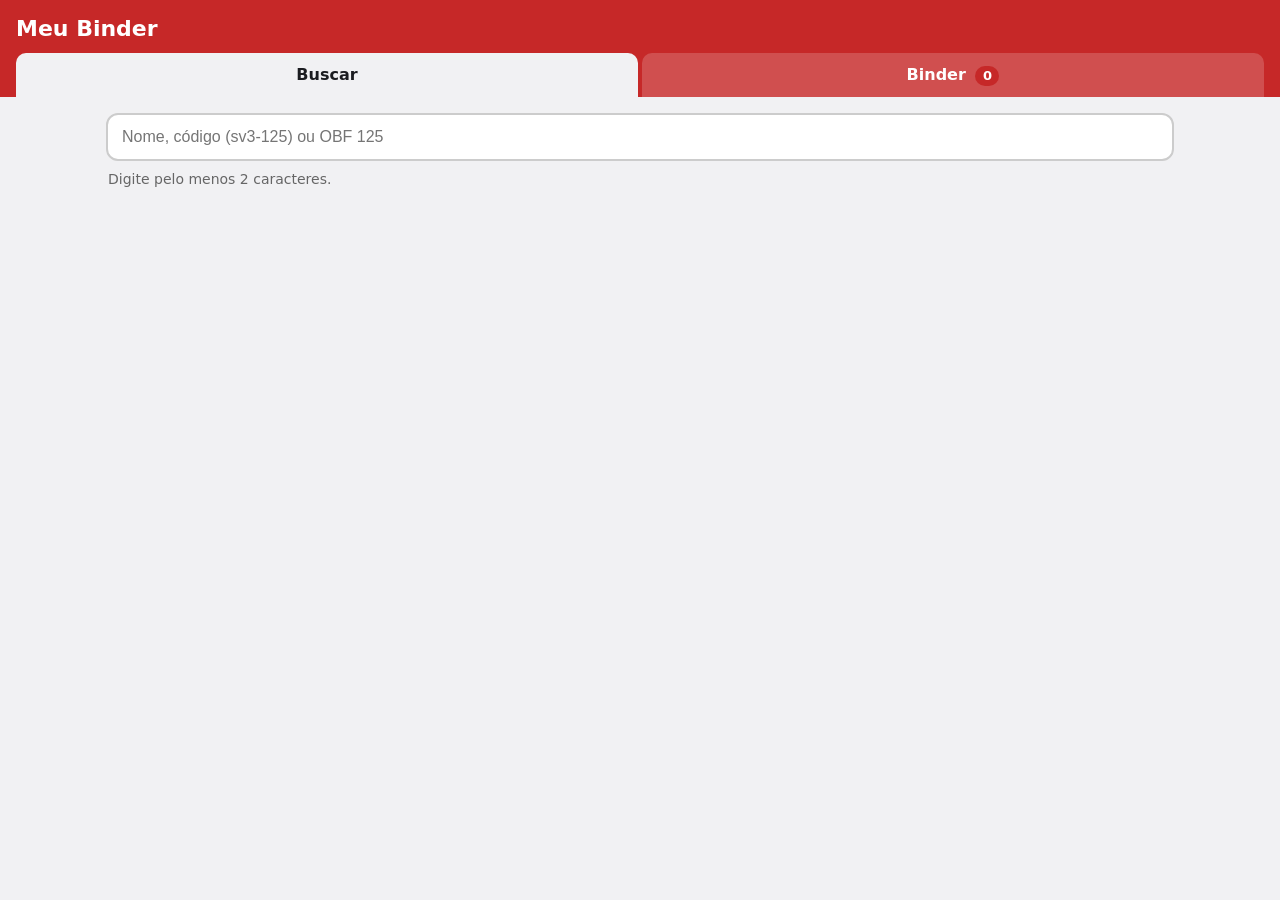
==== index.html @ 99e58a85 "Add files via upload" ====
<!DOCTYPE html>
<html lang="pt-BR">
<head>
<meta charset="UTF-8">
<meta name="viewport" content="width=device-width, initial-scale=1">
<title>Meu Binder TCG</title>
<link rel="stylesheet" href="style.css">
</head>
<body>
<header class="topo">
  <h1>Meu Binder</h1>
  <nav class="abas">
    <button class="aba ativa" data-aba="busca">Buscar</button>
    <button class="aba" data-aba="binder">Binder <span id="contador" class="contador">0</span></button>
  </nav>
</header>

<main>
  <section id="busca" class="painel ativo">
    <input id="campoBusca" type="search" placeholder="Nome, código (sv3-125) ou OBF 125" autocomplete="off" autocapitalize="off" spellcheck="false">
    <p id="statusBusca" class="status">Digite pelo menos 2 caracteres.</p>
    <div id="resultados" class="resultados"></div>
  </section>

  <section id="binder" class="painel">
    <div class="controles">
      <div class="tamanhos">
        <button data-tam="2x2">2×2</button>
        <button data-tam="3x3">3×3</button>
        <button data-tam="4x3">4×3</button>
      </div>
      <div class="paginacao">
        <button id="ant" aria-label="Página anterior">‹</button>
        <span id="pagInfo">1 / 1</span>
        <button id="prox" aria-label="Próxima página">›</button>
      </div>
    </div>
    <div id="pagina" class="pagina"></div>
    <div id="barraSel" class="barra-sel" hidden>
      <span>Toque em outro espaço para mover</span>
      <button id="btnRemover" class="perigo">Remover</button>
      <button id="btnCancelar">Cancelar</button>
    </div>
  </section>
</main>

<div id="aviso" class="aviso" role="status"></div>
<script src="app.js"></script>
</body>
</html>
---- style.css ----
* { box-sizing: border-box; min-width: 0; }

:root {
  --vermelho: #c62828;
  --fundo: #f1f1f3;
  --tinta: #1b1c20;
  --capa: #24272d;
  --bolso: rgba(255, 255, 255, 0.07);
}

body {
  margin: 0;
  background: var(--fundo);
  color: var(--tinta);
  font: 16px/1.5 system-ui, -apple-system, "Segoe UI", Roboto, sans-serif;
}

button { font: inherit; cursor: pointer; }

/* Topo e abas */
.topo {
  position: sticky; top: 0; z-index: 10;
  background: var(--vermelho); color: #fff;
  padding: 12px 16px 0;
}
.topo h1 { margin: 0 0 8px; font-size: 22px; }
.abas { display: flex; gap: 4px; }
.aba {
  flex: 1; min-height: 44px; border: 0; border-radius: 10px 10px 0 0;
  background: rgba(255, 255, 255, 0.18); color: #fff; font-weight: 600;
}
.aba.ativa { background: var(--fundo); color: var(--tinta); }
.contador {
  display: inline-block; min-width: 24px; padding: 0 6px; margin-left: 4px;
  border-radius: 12px; background: var(--vermelho); color: #fff; font-size: 13px;
}

main { max-width: 1100px; margin: 0 auto; padding: 16px; }
.painel { display: none; }
.painel.ativo { display: block; }

/* Busca */
#campoBusca {
  width: 100%; min-height: 48px; padding: 0 14px;
  border: 2px solid #ccc; border-radius: 12px; font-size: 16px; background: #fff;
}
#campoBusca:focus { outline: none; border-color: var(--vermelho); }
.status { margin: 8px 2px 12px; color: #666; font-size: 14px; }

.resultados {
  display: grid; gap: 12px;
  grid-template-columns: repeat(auto-fill, minmax(110px, 1fr));
}
.res {
  border: 0; padding: 0; background: none; text-align: left; color: inherit;
}
.res img {
  width: 100%; aspect-ratio: 63 / 88; object-fit: cover; display: block;
  border-radius: 6px; background: #ddd; box-shadow: 0 2px 6px rgba(0,0,0,.2);
  transition: transform .15s;
}
.res:active img { transform: scale(.96); }
.res .nome { display: block; margin-top: 4px; font-size: 13px; font-weight: 600; line-height: 1.25; }
.res .info { display: block; font-size: 12px; color: #666; }

/* Binder */
.controles {
  display: flex; flex-wrap: wrap; justify-content: space-between; align-items: center;
  gap: 10px; margin-bottom: 12px;
}
.tamanhos, .paginacao { display: flex; gap: 6px; align-items: center; }
.tamanhos button, .paginacao button, .barra-sel button {
  min-height: 40px; min-width: 44px; padding: 0 12px;
  border: 2px solid #ccc; border-radius: 10px; background: #fff; color: var(--tinta);
}
.tamanhos button.ativo { border-color: var(--vermelho); background: var(--vermelho); color: #fff; }
.paginacao button:disabled { opacity: .35; cursor: default; }
#pagInfo { min-width: 56px; text-align: center; font-weight: 600; }

.pagina {
  --c: 3; --l: 3;
  display: grid; gap: 8px; padding: 12px;
  grid-template-columns: repeat(var(--c), minmax(0, 1fr));
  width: min(100%, calc((100dvh - 230px) * var(--c) * 0.716 / var(--l)));
  margin: 0 auto;
  background: var(--capa); border-radius: 14px;
  box-shadow: 0 8px 24px rgba(0,0,0,.25);
}
.espaco {
  aspect-ratio: 63 / 88; padding: 0; border: 0; border-radius: 6px;
  background: var(--bolso); overflow: hidden;
  outline: 1px solid rgba(255,255,255,.08);
}
.espaco img { width: 100%; height: 100%; object-fit: cover; display: block; }
.espaco.sel { outline: 3px solid #ffd54f; outline-offset: 2px; }
.espaco.alvo:not(.sel) { outline: 1px dashed rgba(255,255,255,.4); }

.barra-sel {
  position: fixed; left: 50%; bottom: 16px; transform: translateX(-50%);
  display: flex; flex-wrap: wrap; justify-content: center; align-items: center; gap: 8px;
  width: min(94vw, 520px); padding: 10px 14px;
  background: var(--tinta); color: #fff; border-radius: 14px;
  box-shadow: 0 6px 20px rgba(0,0,0,.35); font-size: 14px;
}
.barra-sel[hidden] { display: none; }
.barra-sel span { flex: 1 1 100%; text-align: center; }
.barra-sel .perigo { border-color: var(--vermelho); background: var(--vermelho); color: #fff; }

/* Aviso */
.aviso {
  position: fixed; left: 50%; bottom: 90px; transform: translate(-50%, 20px);
  padding: 10px 16px; border-radius: 10px; background: var(--tinta); color: #fff;
  font-size: 14px; opacity: 0; pointer-events: none; transition: .2s;
  max-width: 90vw; text-align: center;
}
.aviso.on { opacity: 1; transform: translate(-50%, 0); }

@media (prefers-reduced-motion: reduce) { * { transition: none !important; } }
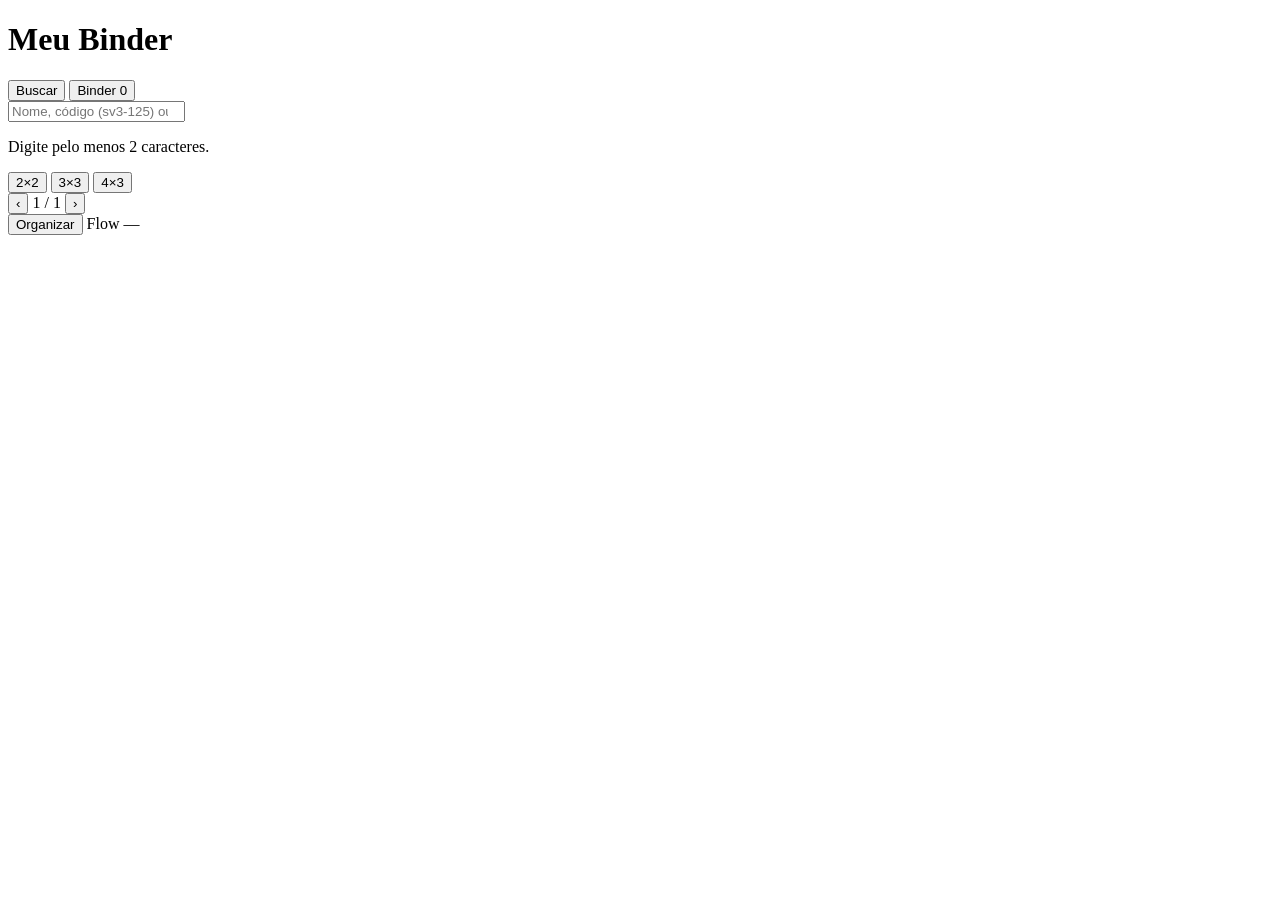
==== commit 29dd0082: "Rename index (1).html to index.html Dddd" ====
--- a/index.html
+++ b/index.html
@@ -35,6 +35,12 @@
         <button id="prox" aria-label="Próxima página">›</button>
       </div>
     </div>
+    <div class="acoes">
+      <button id="btnOrganizar" class="principal">Organizar</button>
+      <button id="btnDesfazer" hidden>Desfazer</button>
+      <span id="flow" class="flow" title="Quanto as cartas desta página combinam entre si">Flow —</span>
+    </div>
+    <p id="statusAnalise" class="status"></p>
     <div id="pagina" class="pagina"></div>
     <div id="barraSel" class="barra-sel" hidden>
       <span>Toque em outro espaço para mover</span>
@@ -45,6 +51,7 @@
 </main>
 
 <div id="aviso" class="aviso" role="status"></div>
+<script src="analise.js"></script>
 <script src="app.js"></script>
 </body>
 </html>
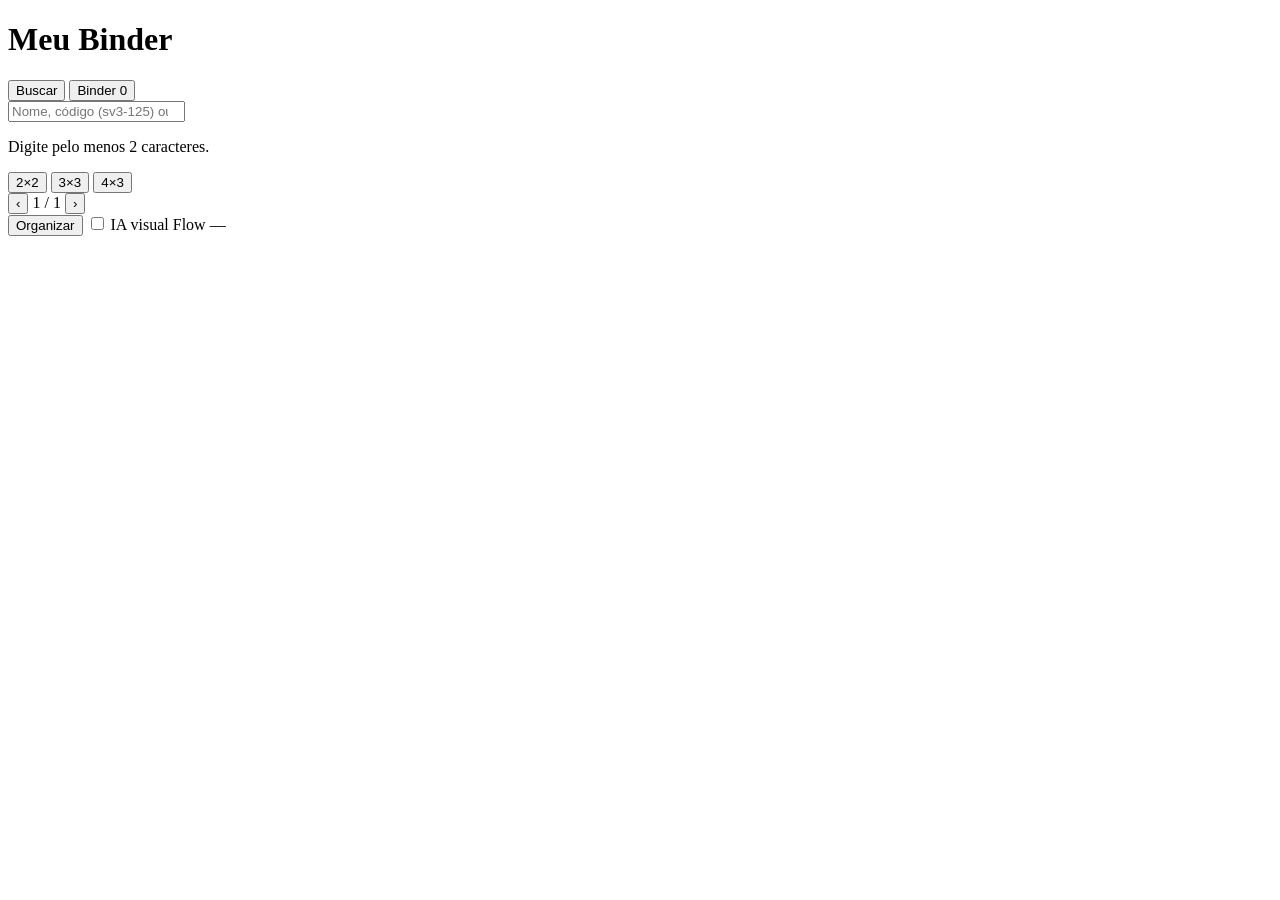
==== commit 88a079b5: "Rename index (2).html to index.html" ====
--- a/index.html
+++ b/index.html
@@ -38,9 +38,12 @@
     <div class="acoes">
       <button id="btnOrganizar" class="principal">Organizar</button>
       <button id="btnDesfazer" hidden>Desfazer</button>
+      <label class="chave-ia"><input type="checkbox" id="chkIA"> IA visual</label>
       <span id="flow" class="flow" title="Quanto as cartas desta página combinam entre si">Flow —</span>
     </div>
+    <div id="flowDetalhe" class="flow-detalhe"></div>
     <p id="statusAnalise" class="status"></p>
+    <p id="statusIA" class="status"></p>
     <div id="pagina" class="pagina"></div>
     <div id="barraSel" class="barra-sel" hidden>
       <span>Toque em outro espaço para mover</span>
@@ -50,8 +53,23 @@
   </section>
 </main>
 
+<div id="sugestao" class="folha" hidden>
+  <div class="folha-caixa" role="dialog" aria-labelledby="sugTitulo">
+    <div class="folha-topo">
+      <strong id="sugTitulo">Sugestão para este espaço</strong>
+      <button id="fecharSug" aria-label="Fechar">×</button>
+    </div>
+    <div id="sugCores" class="amostras"></div>
+    <ul id="sugTexto" class="sug-texto"></ul>
+    <button id="btnBuscarSug" class="btn-sug">Buscar cartas que combinem aqui</button>
+    <p id="sugStatus" class="status"></p>
+    <div id="sugCartas" class="resultados"></div>
+  </div>
+</div>
+
 <div id="aviso" class="aviso" role="status"></div>
 <script src="analise.js"></script>
+<script src="ia.js"></script>
 <script src="app.js"></script>
 </body>
 </html>
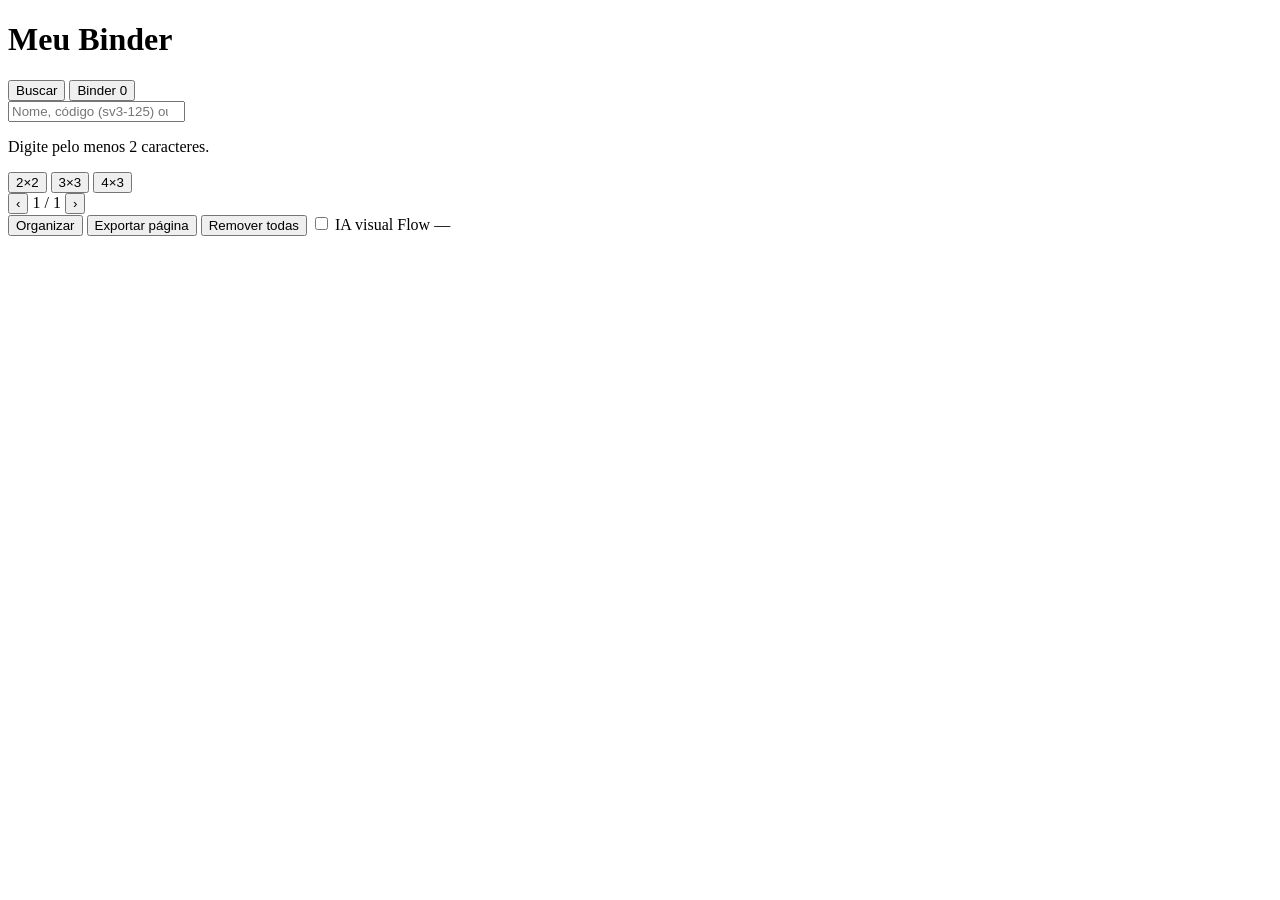
==== commit 0788a204: "Rename index (3).html to index.html" ====
--- a/index.html
+++ b/index.html
@@ -38,6 +38,8 @@
     <div class="acoes">
       <button id="btnOrganizar" class="principal">Organizar</button>
       <button id="btnDesfazer" hidden>Desfazer</button>
+      <button id="btnExportar">Exportar página</button>
+      <button id="btnLimpar" class="perigo">Remover todas</button>
       <label class="chave-ia"><input type="checkbox" id="chkIA"> IA visual</label>
       <span id="flow" class="flow" title="Quanto as cartas desta página combinam entre si">Flow —</span>
     </div>
@@ -67,6 +69,23 @@
   </div>
 </div>
 
+<div id="exportar" class="folha" hidden>
+  <div class="folha-caixa" role="dialog" aria-labelledby="expTitulo">
+    <div class="folha-topo">
+      <strong id="expTitulo">Página para revisão</strong>
+      <button id="fecharExp" aria-label="Fechar">×</button>
+    </div>
+    <img id="expImagem" class="exp-imagem" alt="Imagem da página do binder">
+    <p class="status">Mande a imagem e o texto para o Claude pedir uma revisão da composição.</p>
+    <textarea id="expTexto" class="exp-texto" readonly></textarea>
+    <div class="exp-botoes">
+      <button id="btnCompartilhar" class="btn-sug">Compartilhar imagem</button>
+      <a id="lnkBaixar" class="btn-sec" download="pagina-binder.jpg">Baixar imagem</a>
+      <button id="btnCopiar" class="btn-sec">Copiar texto</button>
+    </div>
+  </div>
+</div>
+
 <div id="aviso" class="aviso" role="status"></div>
 <script src="analise.js"></script>
 <script src="ia.js"></script>
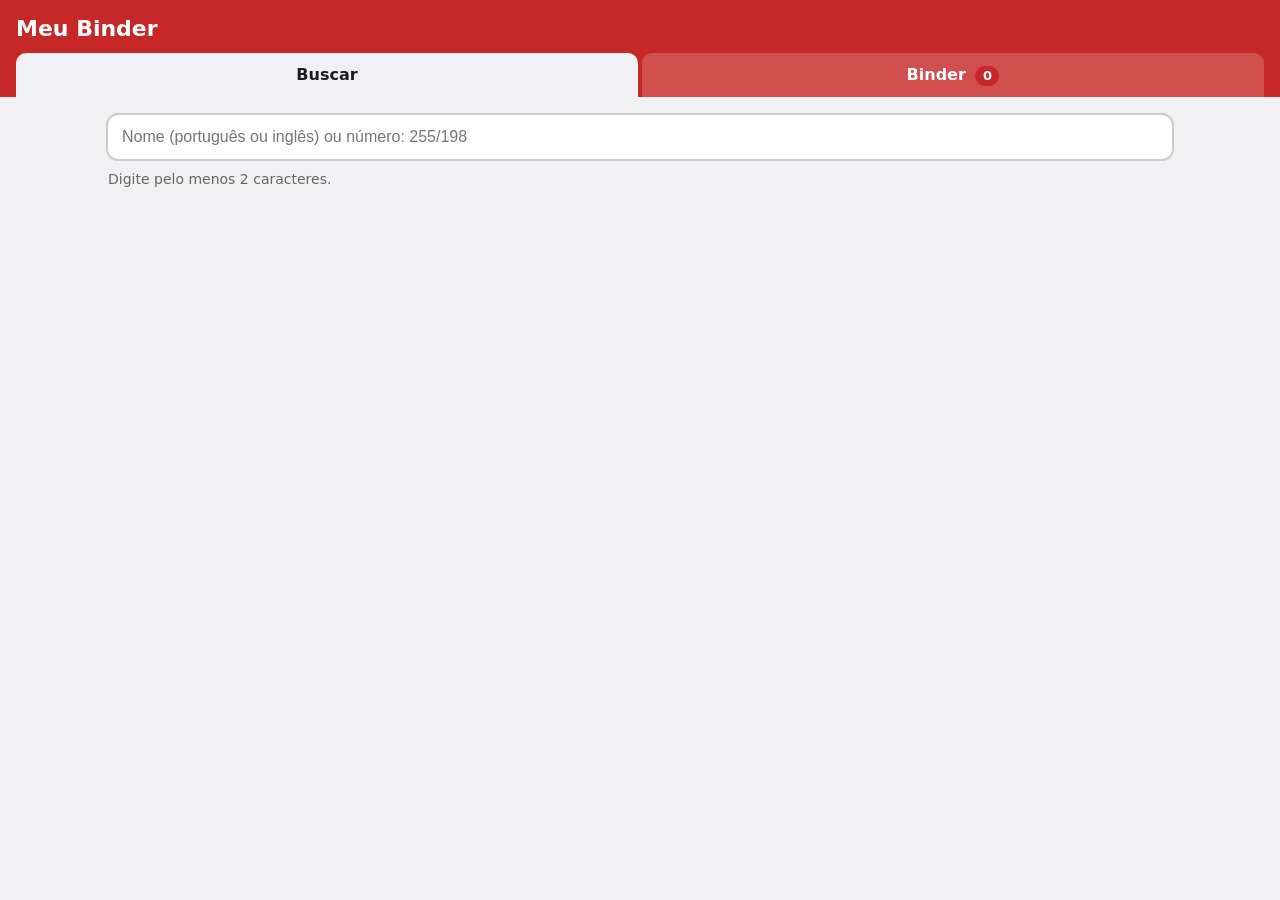
==== commit 41ed3952: "Rename index (4).html to index.html" ====
--- a/index.html
+++ b/index.html
@@ -17,7 +17,7 @@
 
 <main>
   <section id="busca" class="painel ativo">
-    <input id="campoBusca" type="search" placeholder="Nome, código (sv3-125) ou OBF 125" autocomplete="off" autocapitalize="off" spellcheck="false">
+    <input id="campoBusca" type="search" placeholder="Nome (português ou inglês) ou número: 255/198" autocomplete="off" autocapitalize="off" spellcheck="false">
     <p id="statusBusca" class="status">Digite pelo menos 2 caracteres.</p>
     <div id="resultados" class="resultados"></div>
   </section>
@@ -41,6 +41,7 @@
       <button id="btnExportar">Exportar página</button>
       <button id="btnLimpar" class="perigo">Remover todas</button>
       <label class="chave-ia"><input type="checkbox" id="chkIA"> IA visual</label>
+      <label class="chave-ia" title="Desligado = só visual: tipo e Pokémon não contam"><input type="checkbox" id="chkTema"> Usar tipo e Pokémon</label>
       <span id="flow" class="flow" title="Quanto as cartas desta página combinam entre si">Flow —</span>
     </div>
     <div id="flowDetalhe" class="flow-detalhe"></div>
--- a/style.css
+++ b/style.css
@@ -0,0 +1,202 @@
+* { box-sizing: border-box; min-width: 0; }
+
+:root {
+  --vermelho: #c62828;
+  --fundo: #f1f1f3;
+  --tinta: #1b1c20;
+  --capa: #24272d;
+  --bolso: rgba(255, 255, 255, 0.07);
+}
+
+body {
+  margin: 0;
+  background: var(--fundo);
+  color: var(--tinta);
+  font: 16px/1.5 system-ui, -apple-system, "Segoe UI", Roboto, sans-serif;
+}
+
+button { font: inherit; cursor: pointer; }
+
+/* Topo e abas */
+.topo {
+  position: sticky; top: 0; z-index: 10;
+  background: var(--vermelho); color: #fff;
+  padding: 12px 16px 0;
+}
+.topo h1 { margin: 0 0 8px; font-size: 22px; }
+.abas { display: flex; gap: 4px; }
+.aba {
+  flex: 1; min-height: 44px; border: 0; border-radius: 10px 10px 0 0;
+  background: rgba(255, 255, 255, 0.18); color: #fff; font-weight: 600;
+}
+.aba.ativa { background: var(--fundo); color: var(--tinta); }
+.contador {
+  display: inline-block; min-width: 24px; padding: 0 6px; margin-left: 4px;
+  border-radius: 12px; background: var(--vermelho); color: #fff; font-size: 13px;
+}
+
+main { max-width: 1100px; margin: 0 auto; padding: 16px; }
+.painel { display: none; }
+.painel.ativo { display: block; }
+
+/* Busca */
+#campoBusca {
+  width: 100%; min-height: 48px; padding: 0 14px;
+  border: 2px solid #ccc; border-radius: 12px; font-size: 16px; background: #fff;
+}
+#campoBusca:focus { outline: none; border-color: var(--vermelho); }
+.status { margin: 8px 2px 12px; color: #666; font-size: 14px; }
+
+.resultados {
+  display: grid; gap: 12px;
+  grid-template-columns: repeat(auto-fill, minmax(110px, 1fr));
+}
+.res {
+  border: 0; padding: 0; background: none; text-align: left; color: inherit;
+}
+.res img {
+  width: 100%; aspect-ratio: 63 / 88; object-fit: cover; display: block;
+  border-radius: 6px; background: #ddd; box-shadow: 0 2px 6px rgba(0,0,0,.2);
+  transition: transform .15s;
+}
+.res:active img { transform: scale(.96); }
+.res .nome { display: block; margin-top: 4px; font-size: 13px; font-weight: 600; line-height: 1.25; }
+.res .info { display: block; font-size: 12px; color: #666; }
+
+/* Binder */
+.controles {
+  display: flex; flex-wrap: wrap; justify-content: space-between; align-items: center;
+  gap: 10px; margin-bottom: 12px;
+}
+.tamanhos, .paginacao { display: flex; gap: 6px; align-items: center; }
+.tamanhos button, .paginacao button, .barra-sel button {
+  min-height: 40px; min-width: 44px; padding: 0 12px;
+  border: 2px solid #ccc; border-radius: 10px; background: #fff; color: var(--tinta);
+}
+.tamanhos button.ativo { border-color: var(--vermelho); background: var(--vermelho); color: #fff; }
+.paginacao button:disabled { opacity: .35; cursor: default; }
+#pagInfo { min-width: 56px; text-align: center; font-weight: 600; }
+
+.pagina {
+  --c: 3; --l: 3;
+  display: grid; gap: 8px; padding: 12px;
+  grid-template-columns: repeat(var(--c), minmax(0, 1fr));
+  width: min(100%, calc((100dvh - 230px) * var(--c) * 0.716 / var(--l)));
+  margin: 0 auto;
+  background: var(--capa); border-radius: 14px;
+  box-shadow: 0 8px 24px rgba(0,0,0,.25);
+}
+.espaco {
+  aspect-ratio: 63 / 88; padding: 0; border: 0; border-radius: 6px;
+  background: var(--bolso); overflow: hidden;
+  outline: 1px solid rgba(255,255,255,.08);
+}
+.espaco img { width: 100%; height: 100%; object-fit: cover; display: block; }
+.espaco { position: relative; }
+.selo {
+  position: absolute; top: 4px; right: 4px; width: 22px; height: 22px;
+  display: grid; place-items: center; border-radius: 50%;
+  background: #f9a825; color: #1b1c20; font-weight: 800; font-size: 14px;
+  box-shadow: 0 1px 4px rgba(0,0,0,.4);
+}
+.espaco.sel { outline: 3px solid #ffd54f; outline-offset: 2px; }
+.espaco.alvo:not(.sel) { outline: 1px dashed rgba(255,255,255,.4); }
+
+.barra-sel {
+  position: fixed; left: 50%; bottom: 16px; transform: translateX(-50%);
+  display: flex; flex-wrap: wrap; justify-content: center; align-items: center; gap: 8px;
+  width: min(94vw, 520px); padding: 10px 14px;
+  background: var(--tinta); color: #fff; border-radius: 14px;
+  box-shadow: 0 6px 20px rgba(0,0,0,.35); font-size: 14px;
+}
+.barra-sel[hidden] { display: none; }
+.barra-sel span { flex: 1 1 100%; text-align: center; }
+.barra-sel .perigo { border-color: var(--vermelho); background: var(--vermelho); color: #fff; }
+
+/* Organizar e Flow */
+.acoes { display: flex; flex-wrap: wrap; align-items: center; gap: 8px; margin-bottom: 12px; }
+.acoes button {
+  min-height: 44px; padding: 0 16px; border: 2px solid #ccc; border-radius: 10px;
+  background: #fff; color: var(--tinta); font-weight: 600;
+}
+.acoes .principal { border-color: var(--vermelho); background: var(--vermelho); color: #fff; }
+.acoes .perigo { border-color: var(--vermelho); color: var(--vermelho); }
+.acoes .perigo.confirmar { background: var(--vermelho); color: #fff; }
+.acoes button:disabled { opacity: .6; cursor: wait; }
+.acoes button[hidden] { display: none; }
+.flow {
+  margin-left: auto; padding: 6px 12px; border-radius: 20px;
+  background: #ddd; font-weight: 700; font-size: 14px; white-space: nowrap;
+}
+.flow.bom { background: #2e7d32; color: #fff; }
+.flow.medio { background: #f9a825; color: #1b1c20; }
+.flow.fraco { background: #c62828; color: #fff; }
+
+.chave-ia {
+  display: flex; align-items: center; gap: 6px; min-height: 44px; padding: 0 4px;
+  font-size: 14px; font-weight: 600; cursor: pointer;
+}
+.chave-ia input { width: 20px; height: 20px; accent-color: var(--vermelho); }
+.flow-detalhe { display: flex; flex-wrap: wrap; gap: 6px 12px; font-size: 13px; color: #555; }
+.flow-detalhe b { color: var(--tinta); }
+#statusIA:empty, #statusAnalise:empty { display: none; }
+.dica {
+  display: grid; place-items: center; width: 100%; height: 100%;
+  color: rgba(255,255,255,.35); font-size: 20px;
+}
+
+/* Painel de sugestão */
+.folha {
+  position: fixed; inset: 0; z-index: 20; display: flex; align-items: flex-end; justify-content: center;
+  background: rgba(0,0,0,.45);
+}
+.folha[hidden] { display: none; }
+.folha-caixa {
+  width: min(100%, 640px); max-height: 85dvh; overflow-y: auto;
+  padding: 16px 16px 24px; background: var(--fundo); border-radius: 18px 18px 0 0;
+}
+.folha-topo { display: flex; justify-content: space-between; align-items: center; margin-bottom: 10px; }
+.folha-topo button {
+  width: 44px; height: 44px; border: 0; border-radius: 50%; background: #ddd; font-size: 24px; line-height: 1;
+}
+.amostras { display: flex; flex-wrap: wrap; gap: 8px; margin-bottom: 8px; }
+.amostra {
+  display: flex; align-items: center; gap: 6px; padding: 4px 10px 4px 4px;
+  background: #fff; border-radius: 20px; font-size: 13px;
+}
+.amostra i { width: 24px; height: 24px; border-radius: 50%; border: 1px solid rgba(0,0,0,.15); }
+.amostra small { color: #777; }
+.sug-texto { margin: 8px 0 12px; padding-left: 20px; font-size: 15px; }
+.sug-texto li { margin-bottom: 6px; }
+.btn-sug {
+  width: 100%; min-height: 48px; border: 0; border-radius: 12px;
+  background: var(--vermelho); color: #fff; font-weight: 700;
+}
+.btn-sug:disabled { opacity: .6; }
+.colocar {
+  width: 100%; min-height: 40px; margin-top: 6px; border: 2px solid var(--vermelho);
+  border-radius: 10px; background: #fff; color: var(--vermelho); font-weight: 700; font-size: 13px;
+}
+
+/* Exportar */
+.exp-imagem { display: block; width: 100%; border-radius: 10px; background: #ccc; min-height: 120px; }
+.exp-texto {
+  width: 100%; min-height: 140px; padding: 10px; border: 2px solid #ccc; border-radius: 10px;
+  font: 13px/1.4 system-ui, sans-serif; resize: vertical; background: #fff;
+}
+.exp-botoes { display: grid; gap: 8px; margin-top: 10px; }
+.btn-sec {
+  display: grid; place-items: center; min-height: 44px; border: 2px solid var(--vermelho); border-radius: 12px;
+  background: #fff; color: var(--vermelho); font-weight: 700; text-decoration: none;
+}
+
+/* Aviso */
+.aviso {
+  position: fixed; left: 50%; bottom: 90px; transform: translate(-50%, 20px);
+  padding: 10px 16px; border-radius: 10px; background: var(--tinta); color: #fff;
+  font-size: 14px; opacity: 0; pointer-events: none; transition: .2s;
+  max-width: 90vw; text-align: center;
+}
+.aviso.on { opacity: 1; transform: translate(-50%, 0); }
+
+@media (prefers-reduced-motion: reduce) { * { transition: none !important; } }
